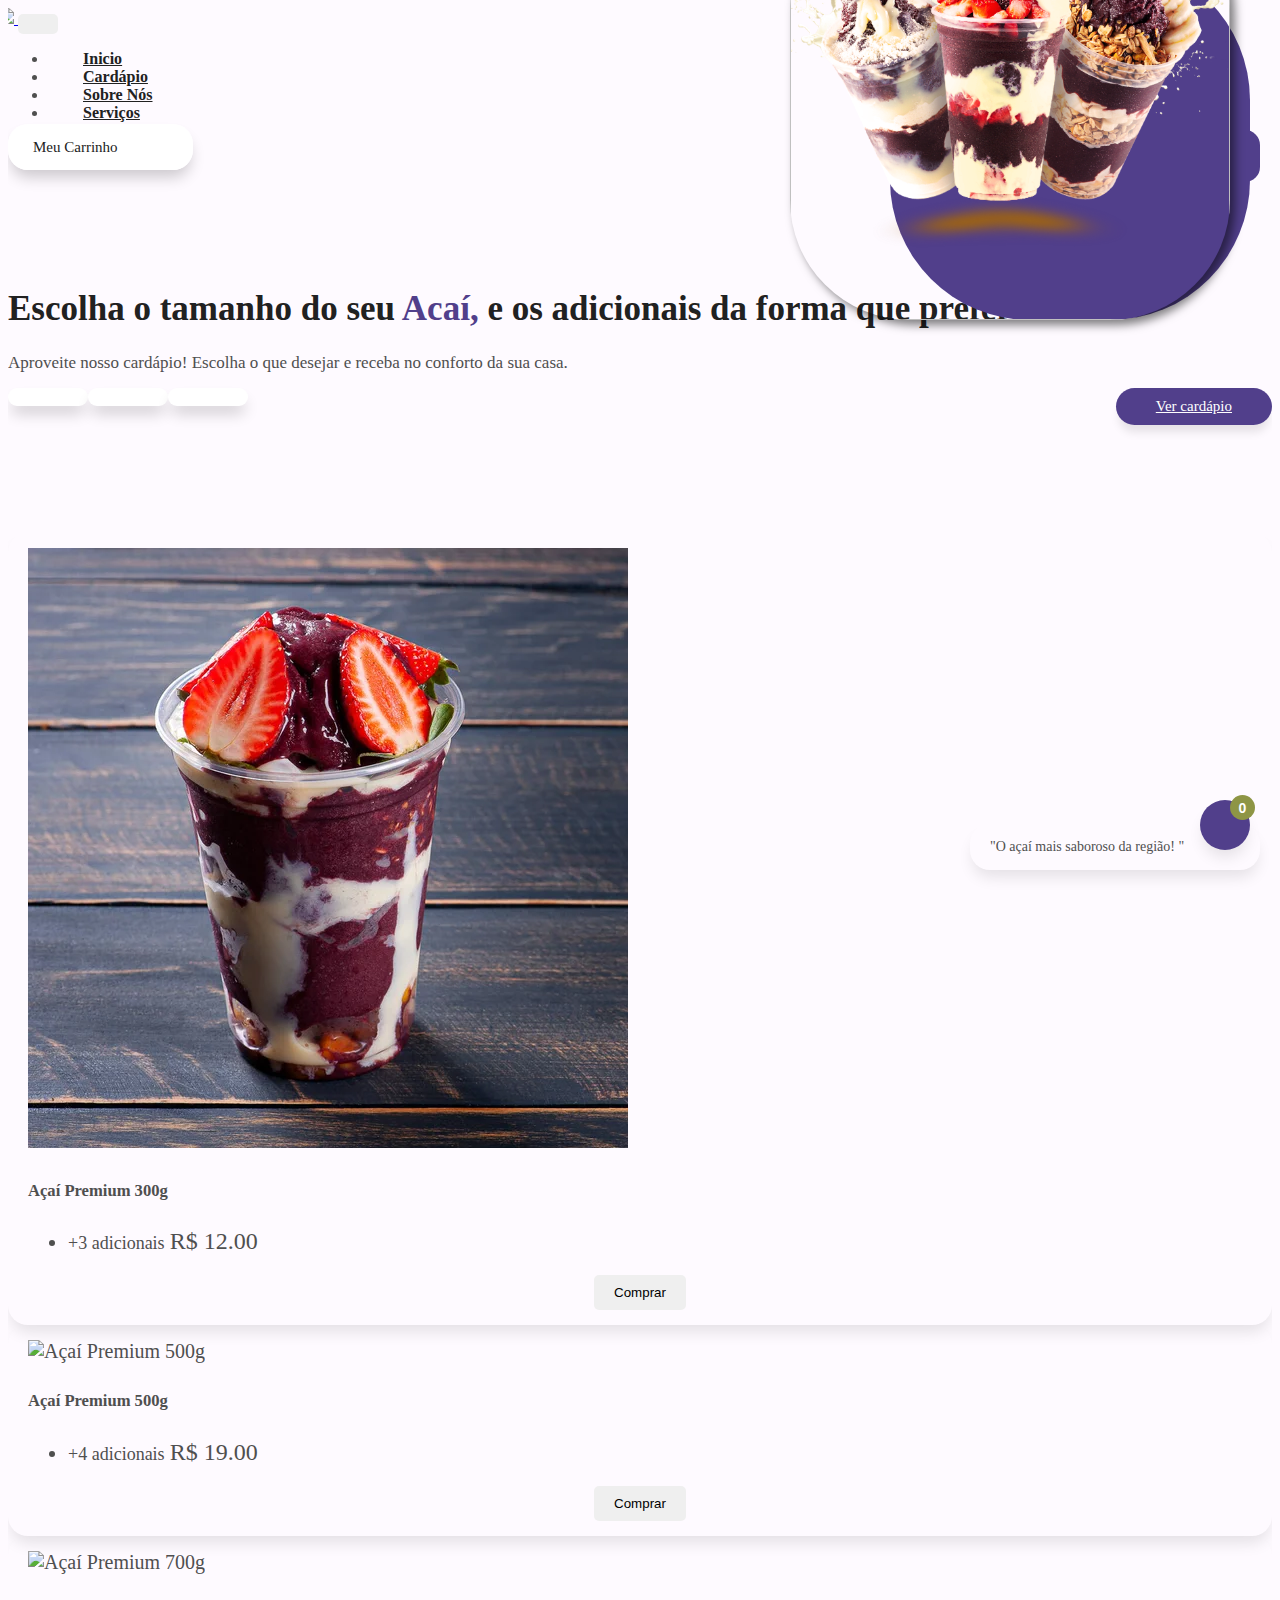
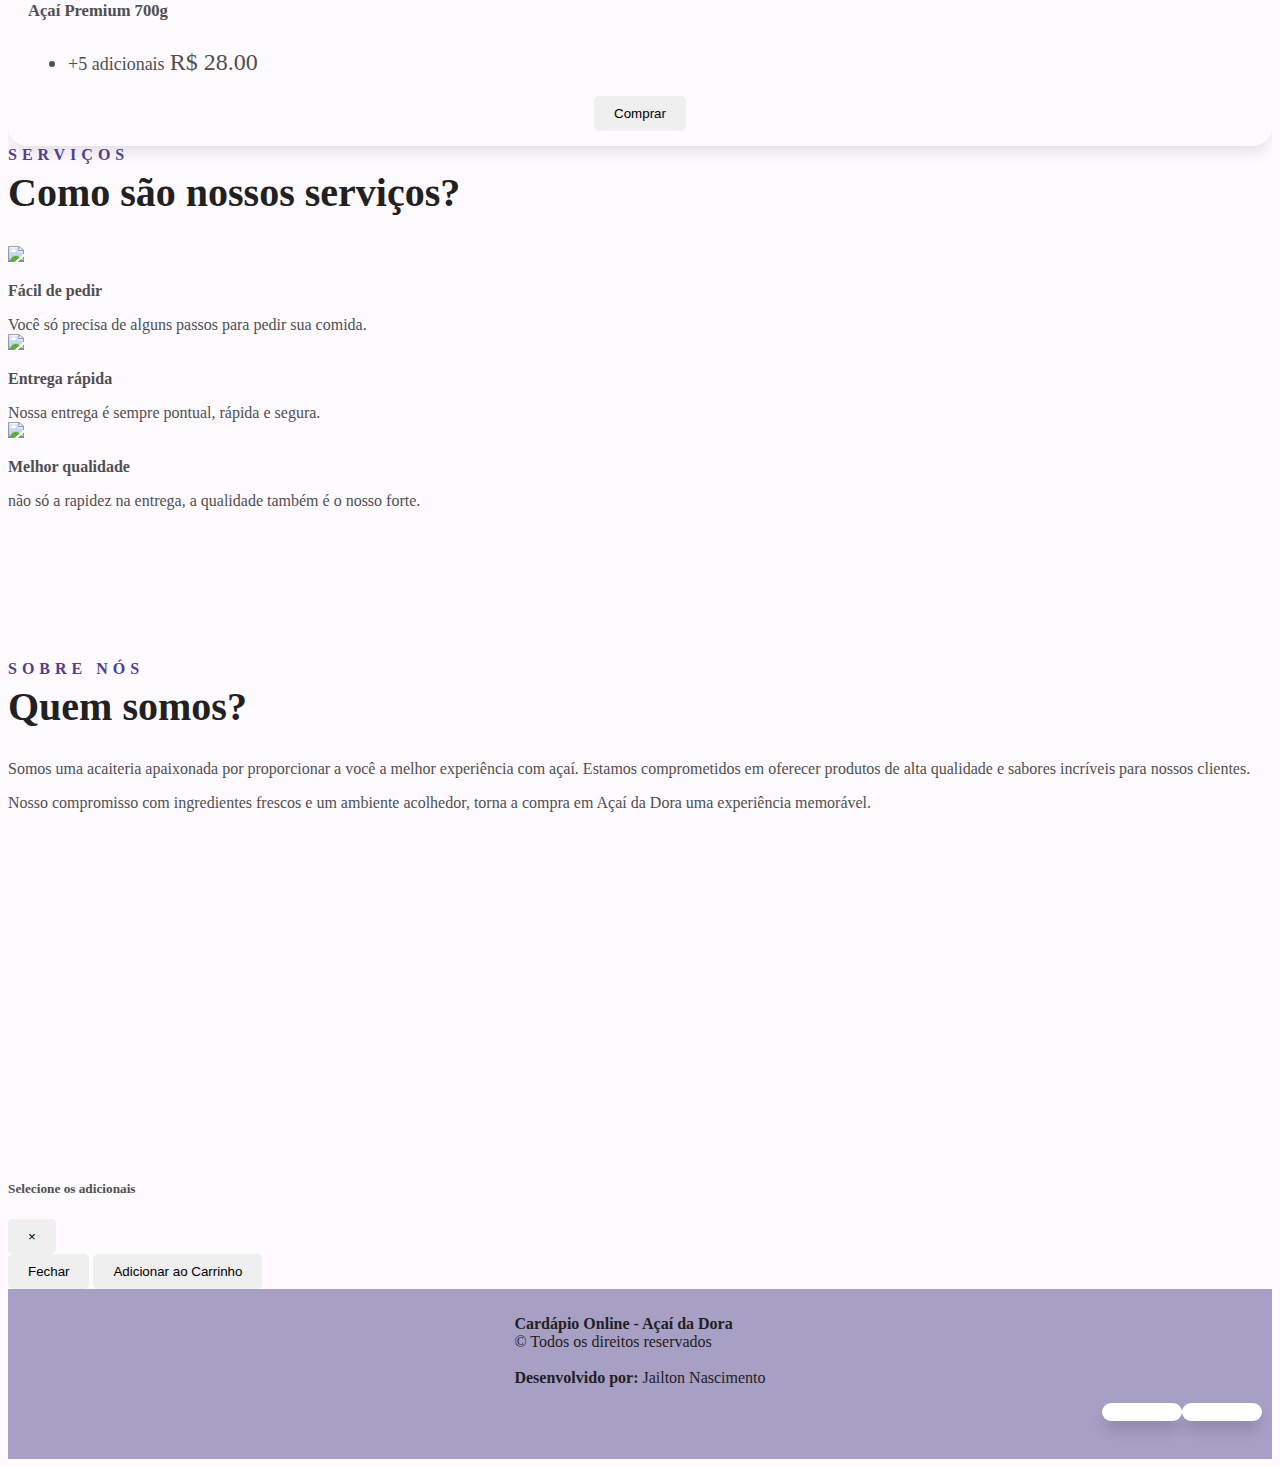
==== index.html @ 0f62d952 "Update index.html" ====
<!DOCTYPE html>
<html lang="en">
  <head>
    <meta charset="UTF-8" />
    <meta http-equiv="X-UA-Compatible" content="IE=edge" />
    <meta name="viewport" content="width=device-width, initial-scale=1.0, maximum-scale=1.0, user-scalable=no">

    <title>Acaí da Dora</title>
    <!-- Favicon -->
    <link rel="shortcut icon" href="./img/acaidadora.png" type="image/x-icon" />

    <!-- Ícone para adicionar à tela inicial no iPhone -->
    <link rel="apple-touch-icon" href="./img/acaidadora.png">

    <!-- Ícone para adicionar à tela inicial no Android -->
    <link rel="icon" type="image/png" href="./img/acaidadora.png">
	  
    <meta property="og:description" content="Faça o seu pedido agora com a Dora">

    <link rel="stylesheet" href="./css/bootstrap.min.css" />
    <link rel="stylesheet" href="./css/fontawesome.css" />
    <link rel="stylesheet" href="./css/animate.css" />
    <link rel="stylesheet" href="./css/main.css" />
    <link rel="stylesheet" href="./css/responsivo.css" />

	<!-- Adicione esta linha antes do fechamento da tag </head> -->
	<script async src="https://cdn.splitbee.io/sb.js"></script>


</head>
<body>


  <!--
	<div class="iphone-popup">
    <div class="flex">
        <img class="icon" src="./img/logo.png">
        <div class="text">
            <span>Adicione este app à sua lista de aplicativos: Clique em <img height="20" src="[data-uri]">  e depois em <b>Adicionar à Tela de Início</b></span>
        </div>
    </div>
    <div class="flex options">
        <button class="accept" onclick="okEntendi()">
            <span>OK, ENTENDI</span>
        </button>
        <button class="decline">
            <span>TALVEZ MAIS TARDE</span>
        </button>
    </div>
</div>
	-->
   
  <!-- Navbar -->
  <!-- <nav class="navbar navbar-expand-lg navbar-light bg-light">
    <a class="navbar-brand" href="#">Restaurante <span id="carrinhoCount" class="badge badge-pill badge-primary">0</span></a>
    <button class="navbar-toggler" type="button" data-toggle="collapse" data-target="#navbarNav" aria-controls="navbarNav" aria-expanded="false" aria-label="Toggle navigation">
      <span class="navbar-toggler-icon"></span>
    </button>
    <div class="collapse navbar-collapse" id="navbarNav">
      <ul class="navbar-nav">
        <li class="nav-item active">
          <a class="nav-link" href="#inicio">Início</a>
        </li>
        <li class="nav-item">
          <a class="nav-link" href="#sobre">Sobre</a>
        </li>
        <li class="nav-item">
          <a class="nav-link" href="#cardapio">Cardápio</a>
        </li>
      </ul>
    </div>
  </nav> -->

  <!-- Conteúdo -->
  <div class="container mt-5">
    
    <section class="header">
        <div class="container">
            <nav class="navbar navbar-expand-lg pl-0 pr-0 col-one">
                <a class="navbar-brand wow zoomIn" href="#">
                    <img src="./img/logo.png" width="150" class="img-logo" href="#banner" />
                </a>
                <button class="navbar-toggler" type="button" data-toggle="collapse" data-target="#navbarNavDropdown">
                    <span class="navbar-toggler-icon">
                        <i class="fas fa-bars"></i>
                    </span>
                </button>

                <div class="collapse navbar-collapse" id="navbarNavDropdown">
                    <ul class="navbar-nav ml-auto mr-auto wow zoomIn">
                        
                        <li class="nav-item"><a href="#banner" class="nav-link"><b>Inicio</b></a></li>
                        <li class="nav-item"><a href="#cardapio" class="nav-link"><b>Cardápio</b></a></li>
                        <li class="nav-item"><a href="#sobre" class="nav-link"><b>Sobre Nós</b></a></li>
                        <li class="nav-item"><a href="#servicos" class="nav-link"><b>Serviços</b></a></li>

                    </ul>
                    <a class="btn btn-white btn-icon wow zoomIn" data-toggle="modal" data-target="#myModal">
                      Meu Carrinho <span class="icon">
                          <span id="carrinhoCount" class="container-total-carrinho badge-total-carrinho hidden">0</span>
                          <i class="fa fa-shopping-bag"></i>
                      </span>
                  </a>
                  
                </div>
            </nav>
        </div>
    </section>
    

    <section class="banner">
      <div class="container">
          <div class="row">
              <div class="col-lg-6 col-md-6 col-sm-12 col-one">
                  <div class="d-flex text-banner">
                      <h1 class="wow fadeInLeft">
                          <b>Escolha o tamanho do seu <b class="color-primary">Acaí,</b> e os adicionais da forma que preferir.</b>
                      </h1>
                      <p class="wow fadeInLeft delay-02s">
                          Aproveite nosso cardápio! Escolha o que desejar e receba no conforto da sua casa.
                      </p>
                      <div class="wow fadeIn delay-05s">
                          <a class="btn btn-sm btn-white btn-social mt-4 mr-3"
                              href="https://www.instagram.com/" target="_blank">
                              <i class="fab fa-instagram social-icon"
                                  data-tooltip="Veja nosso instagram "></i>
                          </a>
                          <a class="btn btn-sm btn-white btn-social mt-4 mr-3"
                              href="https://maps.app.goo.gl/F4Qnpvu3nBxbSsas7?g_st=ic"
                              target="_blank">
                              <i class="fas fab fa-map-marked-alt social-icon" data-tooltip="Onde Estamos "></i>
                          </a>
                          <a class="btn btn-sm btn-white btn-social mt-4 botao-whatsapp" target="_blank">
                              <i class="fab fa-whatsapp social-icon"
                                  data-tooltip="Chame no Whatsapp para um pedido em específico.."></i>
                          </a>

                          <a class="btn btn-purple mt-4 mr-3" href="#cardapio">
                              Ver cardápio
                          </a>

                      </div>
                  </div>

              </div>
              <div class="col-6 no-mobile">
                  <div class="card-banner wow fadeIn delay-02s"></div>
                  <div class="d-flex img-banner wow fadeIn delay-03s">
                      <img src="./img/acaicopos.webp" alt="">
                  </div>

                  <div class="card card-case">
                      "O açaí mais saboroso da região! "
                  </div>
              </div>

          </div>

      </div>

  </section>

    <section id="cardapio">
      <div class="row" id="menuItems">
        <!-- Os produtos serão inseridos aqui -->
      </div>
    </section>

    <section class="servicos" id="servicos">

      <div class="background-servicos"></div>

      <div class="container">
          <div class="row">

              <div class="col-12 col-one text-center mb-5 wow fadeIn">
                  <span class="hint-title"><strong>Serviços</strong></span>
                  <h1 class="title">
                      <strong>Como são nossos serviços?</strong>
                  </h1>
              </div>

              <div class="col-12 col-lg-4 col-md-4 col-sm-12 col-one mb-5 wow fadeInUp">
                  <div class="card-icon text-center">
                      <img src="./img/icone-pedido.svg" width="200">
                  </div>
                  <div class="card-text text-center mt-3">
                      <p><strong>Fácil de pedir</strong></p>
                      <span>
                          Você só precisa de alguns passos para pedir sua comida.
                      </span>
                  </div>
              </div>

              <div class="col-12 col-lg-4 col-md-4 col-sm-12 col-one mb-5 wow fadeInUp">
                  <div class="card-icon text-center">
                      <img src="./img/icone-delivery.svg" width="200">
                  </div>
                  <div class="card-text text-center mt-3">
                      <p><strong>Entrega rápida</strong></p>
                      <span>
                          Nossa entrega é sempre pontual, rápida e segura.
                      </span>
                  </div>
              </div>

              <div class="col-12 col-lg-4 col-md-4 col-sm-12 col-one mb-5 wow fadeInUp">
                  <div class="card-icon text-center">
                      <img src="./img/icone-qualidade.svg" width="200">
                  </div>
                  <div class="card-text text-center mt-3">
                      <p><strong>Melhor qualidade</strong></p>
                      <span>
                          não só a rapidez na entrega, a qualidade também é o nosso forte.
                      </span>
                  </div>
              </div>

          </div>
      </div>
  </section>


    <section class="sobre col-one wow fadeInUp delay-05s" id="sobre">
      <div class="container">
          <div class="row">
              <div class="col-5 no-mobile text-center">
                  <div class="card-sobre"></div>
                  <div class="d-flex img-banner">
                      <img class="img-sobre" src="./img/acai-sobre.webp" alt="">
                  </div>
              </div>

              <div class="col-12 col-lg-7">


                  <div class="text-center">
                      <span class="hint-title"><b>Sobre Nós</b></span>
                      <h1 class="title">
                          <b>Quem somos?</b>
                      </h1>
                  </div>
                  <div class="mb-5">
                      <p class="paragrafo-sobre">Somos uma acaiteria apaixonada por proporcionar a você a melhor
                          experiência com açaí. Estamos comprometidos em oferecer produtos de alta
                          qualidade e sabores incríveis para nossos clientes.</p>

                      <p class="paragrafo-sobre">Nosso compromisso com ingredientes frescos e um ambiente acolhedor,
                          torna a compra em Açaí da Dora uma experiência memorável.</p>

                  </div>
              </div>
          </div>
      </div>
  </section>
  
  </div>

  <!-- Botão do Carrinho -->
  <button type="button" class="botao-carrinho animated bounceIn" data-toggle="modal" data-target="#myModal">
    <i class="fa fa-shopping-bag"></i><span id="carrinhoCountBtn" class="badge-total-carrinho">0</span>
  </button>

  <!-- Botão do Carrinho -->
<!-- <a class="botao-carrinho animated bounceIn" onclick="abrirModalCarrinho(); atualizarContagemCarrinho();">
  <div id="carrinhoCount" class="badge-total-carrinho">0</div>
  <i class="fa fa-shopping-bag"></i>
</a>  -->






 <!-- Modal do Carrinho -->
<div class="modal fade right" id="myModal" tabindex="-1" role="dialog" aria-labelledby="exampleModalLabel" aria-hidden="true">
  <div class="modal-dialog modal-half-height modal-dialog-slideout" role="document">
    <div class="modal-content">
      <div class="modal-header">
        <h5 class="modal-title" id="exampleModalLabel">Carrinho de Compras</h5>
        <button type="button" class="close" data-dismiss="modal" aria-label="Close">
          <span aria-hidden="true">&times;</span>
        </button>
      </div>
      <div class="modal-body" id="carrinhoModal">
        <!-- Itens do carrinho serão inseridos aqui -->
      </div>
      <div class="modal-footer">
        <div id="totalPedido" class="mr-auto"></div> <!-- Mostra o total do pedido -->
        <button type="button" class="btn btn-secondary" data-dismiss="modal">Fechar</button>
        <button type="button" class="btn btn-primary" onclick="finalizarPedido()">Finalizar Pedido</button>
      </div>
    </div>
  </div>
</div>





  <!-- Modal dos Adicionais -->
<div class="modal fade" id="adicionaisModal" tabindex="-1" role="dialog" aria-labelledby="exampleModalLabel" aria-hidden="true">
  <div class="modal-dialog" role="document">
    <div class="modal-content">
      <div class="modal-header">
        <h5 class="modal-title" id="exampleModalLabel">Selecione os adicionais</h5>
        <button type="button" class="close" data-dismiss="modal" aria-label="Close">
          <span aria-hidden="true">&times;</span>
        </button>
      </div>
      <div class="modal-body" id="adicionaisModalBody">
        <!-- Adicionais serão inseridos aqui -->
      </div>
      <div class="modal-footer">
        <button type="button" class="btn btn-secondary" data-dismiss="modal">Fechar</button>
        <button type="button" class="btn btn-primary" onclick="adicionarComAdicionais()">Adicionar ao Carrinho</button>
      </div>
    </div>
  </div>
</div>

  <footer>
    <div class="container">
        <div class="row">
            <div class="col-12 col-lg-3 col-md-3 col-sm-12 container-logo-footer wow zoomIn">
                <img class="logo-footer" src="./img/logo.png" alt="">
            </div>

        

            <div class="col-12 col-lg-6 col-md-3 col-sm-12 container-texto-footer">
                <p class="mb-0">
                    <b>Cardápio Online - Açaí da Dora</b> <br> &copy; Todos os direitos reservados <br><br>
                    <b>Desenvolvido por:</b> Jailton Nascimento
                </p>
            </div>

            <div class="col-12 col-lg-3 col-md-3 col-sm-12 container-redes-footer wow zoomIn">
                <a class="btn btn-sm btn-white btn-social mr-3" href="https://www.instagram.com/"
                    target="_blank">
                    <i class="fab fa-instagram social-icon" data-tooltip="Veja nosso instagram"></i>
                </a>
                <!-- <a class="btn btn-sm btn-white btn-social mr-3"
                    href="https://www.google.com/maps/place/A%C3%A7a%C3%AD+D+Campos/@-19.8086065,-44.0033492,17z/data=!3m1!4b1!4m6!3m5!1s0xa68f72ac4f4109:0xe58e86716faa49e2!8m2!3d-19.8086116!4d-44.0007743!16s%2Fg%2F11t2fh7nst?entry=ttu"
                    target="_blank">
                    <i class="fas fab fa-map-marked-alt social-icon" data-tooltip="Onde Estamos "></i>
                </a> -->
                <a class="btn btn-sm btn-white btn-social botao-whatsapp" href="#" target="_blank">
                    <i class="fab fa-whatsapp social-icon"
                        data-tooltip="Chame no Whatsapp para um pedido em específico.."></i>
                </a>
            </div>
        </div>
    </div>
</footer>

  <script src="https://code.jquery.com/jquery-3.5.1.slim.min.js"></script>
  <script src="https://cdn.jsdelivr.net/npm/@popperjs/core@2.5.4/dist/umd/popper.min.js"></script>
  <script src="https://stackpath.bootstrapcdn.com/bootstrap/4.5.2/js/bootstrap.min.js"></script>

  <script>
    // Adicionais
var adicionais = [
    'Granola',
    //'Morango',
    'Kiwi',
    //'Banana',
    'Ameixa',
    'Cereja',
    'Castanha',
    'Tubetes',
    'Cobertura De Morango',
    'Gotinhas Chocolate',
    'M&M',
    'Leite Em Pó',
    'Ovomaltine Em Pó',
    'Leite Condensado',
    'Creme De Ninho',
    'Creme De Cupuaçu',	
    'Farinha Láctea',
    'Jujuba'
];


   // Produtos
   var produtos = [
      {
        nome: 'Açaí Premium 300g',
        imagem: './img/cardapio/acai/acai300g.jpg',
		    permite: 3,
        tamanhos: [
          { nome: '+3 adicionais', preco: 12.00 }
        ],
        adicionais: adicionais
      },
      {
        nome: 'Açaí Premium 500g',
        imagem: './img/cardapio/acai/acai500g.jpg',
		permite: 4,
        tamanhos: [
          { nome: '+4 adicionais', preco: 19.00 }
        ],
        adicionais: adicionais
      },
      {
        nome: 'Açaí Premium 700g',
        imagem: './img/cardapio/acai/acai700g.jpg',
		permite: 5,
        tamanhos: [
          { nome: '+5 adicionais', preco: 28.00 }
        ],
        adicionais: adicionais
      }
    ];

    var carrinho = [];

   // Função para exibir os produtos
function exibirProdutos() {
  var menuItems = document.getElementById('menuItems');
  produtos.forEach(function(produto) {
    var card = document.createElement('div');
    card.classList.add('col-md-4', 'mb-4'); // Adiciona a classe 'mb-4' para adicionar margem na parte inferior de cada card
    card.innerHTML = `
      <div class="card h-100"> <!-- Adiciona a classe 'h-100' para garantir que cada card tenha altura total -->
        <img src="${produto.imagem}" class="card-img-top" alt="${produto.nome}">
        <div class="card-body d-flex flex-column justify-content-between"> <!-- Adiciona as classes para flexbox -->
          <h5 class="d-block text-center">${produto.nome}</h5>
          <ul class="list-group list-group-flush">
            ${produto.tamanhos.map(function(tamanho) {
              return `
                <li class="list-group-item">
                  <span class="d-block text-center font-weight-bold" style="font-size: 18px;">${tamanho.nome}</span>
                  <span class="d-block text-center" style="font-size: 24px;">R$ ${tamanho.preco.toFixed(2)}</span>
                </li>
              `;
            }).join('')}
          </ul>
          <center><button class="btn btn-primary mt-3 align-self-start" onclick="abrirModalAdicionais('${produto.nome}', '${produto.tamanhos[0].nome}')">Comprar</button></center> <!-- Adiciona a classe 'align-self-start' para alinhar o botão no início do card -->
        </div>
      </div>
    `;
    menuItems.appendChild(card);
  });
}


    // Função para abrir a modal de seleção de adicionais
    function abrirModalAdicionais(nomeProduto, tamanho) {
      
      var produto = produtos.find(function(item) {
        return item.nome === nomeProduto;
      });

      var adicionaisModalBody = document.getElementById('adicionaisModalBody');
      adicionaisModalBody.innerHTML = '';

      produto.adicionais.forEach(function(adicional) {
        adicionaisModalBody.innerHTML += `
          <div class="form-check">
            <input class="form-check-input" type="checkbox" value="${adicional}" id="${adicional}">
            <label class="form-check-label" for="${adicional}">
              ${adicional}
            </label>
          </div>
        `;
      });

      $('#adicionaisModal').modal('show');
    }

    // Função para adicionar ao carrinho com os adicionais selecionados
    function adicionarComAdicionais() {
      var nomeProduto = $('#adicionaisModal').data('produto');
      var tamanho = $('#adicionaisModal').data('tamanho');
      var caminhoDaImagem = $('#adicionaisModal').data('imagem');
      var produto = produtos.find(function(item) {
        return item.nome === nomeProduto;
      });

      var adicionaisSelecionados = [];
      $('input[type="checkbox"]:checked').each(function() {
        adicionaisSelecionados.push($(this).val());
      });

      carrinho.push({
      nome: nomeProduto,
      tamanho: tamanho,
      preco: getPreco(nomeProduto, tamanho),
      imagem: caminhoDaImagem,
      adicionais: adicionaisSelecionados
    });


      atualizarCarrinhoModal();
      atualizarContagemCarrinho();
      $('#adicionaisModal').modal('hide');
    }

// Função para remover um item do carrinho
function removerItemCarrinho(index) {
  carrinho.splice(index, 1); // Remove o item do carrinho pelo índice
  atualizarCarrinhoModal(); // Atualiza a modal do carrinho após a remoção
  atualizarContagemCarrinho(); // Atualiza a contagem do carrinho
}

// Função para atualizar a modal do carrinho
function atualizarCarrinhoModal() {
    var carrinhoModal = document.getElementById('carrinhoModal');
    carrinhoModal.innerHTML = '';
  
    var totalPedido = 0; // Variável para calcular o total do pedido

    // Adicionando campos de informações do cliente na modal
    var clienteInfoHTML = `
        <div class="card mb-3">
            <div class="card-body">
                <h5 class="card-title">Informações do Cliente</h5>
                <div class="form-group">
                    <label for="nomeClienteModal">Nome:</label>
                    <input type="text" class="form-control" id="nomeClienteModal" placeholder="Digite seu nome">
                </div>
                <div class="form-group">
                    <label for="enderecoClienteModal">Endereço:</label>
                    <input type="text" class="form-control" id="enderecoClienteModal" placeholder="Digite seu endereço">
                </div>
                <div class="form-group">
                    <label for="formaPagamentoModal">Forma de Pagamento:</label>
                    <select class="form-control" id="formaPagamentoModal">
                        <option value="Dinheiro">Dinheiro</option>
                        <option value="PIX">PIX</option>
                    </select>
                </div>
            </div>
        </div>
    `;
    carrinhoModal.innerHTML += clienteInfoHTML;

    // Adicionando os itens do carrinho na modal
    carrinho.forEach(function(produto, index) {
        totalPedido += produto.preco; // Adiciona o preço do item ao total do pedido

        var adicionaisHTML = '';
        if (produto.adicionais.length > 0) {
            adicionaisHTML = '<p>Adicionais: ' + produto.adicionais.join(', ') + '</p>';
        } else {
            adicionaisHTML = '<p>Sem adicionais</p>';
        }

        var itemHTML = `
            <div class="card mb-3">
                <div class="row no-gutters">
                    <div class="col-md-8">
                        <div class="card-body">
                            <h5 class="card-title">${produto.nome}</h5>
                            ${adicionaisHTML}
                            <p class="card-text">Preço: R$ ${produto.preco.toFixed(2)}</p>
                            <button type="button" class="btn btn-danger" onclick="removerItemCarrinho(${index})">Remover</button>
                        </div>
                    </div>
                </div>
            </div>
        `;
        carrinhoModal.innerHTML += itemHTML;
    });

    // Exibe o total do pedido na modal
    var totalPedidoElement = document.getElementById('totalPedido');
    totalPedidoElement.textContent = `Total: R$ ${totalPedido.toFixed(2)}`;
}





    // Função para atualizar a contagem do carrinho
    function atualizarContagemCarrinho() {
      var count = carrinho.length;
      document.getElementById('carrinhoCount').textContent = count;
      document.getElementById('carrinhoCountBtn').textContent = count;
    }

    // Função para finalizar o pedido
    function checkout() {
      // Aqui você pode adicionar a lógica para finalizar o pedido, por exemplo, enviar os detalhes do pedido para um servidor ou serviço de pagamento
      console.log(carrinho);
      // Limpar o carrinho após o checkout
      carrinho = [];
      atualizarCarrinhoModal();
      atualizarContagemCarrinho();
      // Você pode redirecionar o usuário para uma página de confirmação de pedido ou agradecimento
      // window.location.href = "pagina-de-confirmacao.html";
    }

    // Função para obter o preço do produto e tamanho selecionados
    function getPreco(nomeProduto, tamanho) {
      var produto = produtos.find(function(item) {
        return item.nome === nomeProduto;
      });
      var tamanhoSelecionado = produto.tamanhos.find(function(item) {
        return item.nome === tamanho;
      });
      return tamanhoSelecionado.preco;
    }

    // Chamada para exibir os produtos ao carregar a página
    exibirProdutos();

    // Variáveis globais
  var produtoSelecionado;
  var tamanhoSelecionado;

  // Função para abrir a modal de seleção de adicionais
function abrirModalAdicionais(nomeProduto, tamanho) {
    produtoSelecionado = nomeProduto;
    tamanhoSelecionado = tamanho;

    var produto = produtos.find(function(item) {
        return item.nome === nomeProduto;
    });

    var adicionaisModalBody = document.getElementById('adicionaisModalBody');
    adicionaisModalBody.innerHTML = '';

    produto.adicionais.forEach(function(adicional) {
        adicionaisModalBody.innerHTML += `
            <div class="form-check">
                <input class="form-check-input" type="checkbox" value="${adicional}" id="${adicional}">
                <label class="form-check-label" for="${adicional}">
                    ${adicional}
                </label>
            </div>
        `;
    });

    // Exibe a mensagem de quantidade permitida
    adicionaisModalBody.innerHTML += `<p>Você pode selecionar até ${produto.permite} adicionais.</p>`;

    $('#adicionaisModal').modal('show');
}

// Função para adicionar ao carrinho com os adicionais selecionados
function adicionarComAdicionais() {
    var adicionaisSelecionados = [];
    $('input[type="checkbox"]:checked').each(function() {
        adicionaisSelecionados.push($(this).val());
    });

    var produto = produtos.find(function(item) {
        return item.nome === produtoSelecionado;
    });

    // Verifica se a quantidade de adicionais selecionados está dentro do limite
    if (adicionaisSelecionados.length > produto.permite) {
        alert(`Você só pode selecionar até ${produto.permite} adicionais.`);
        return;
    }

    carrinho.push({
        nome: produtoSelecionado,
        tamanho: tamanhoSelecionado,
        preco: getPreco(produtoSelecionado, tamanhoSelecionado),
        adicionais: adicionaisSelecionados
    });

    atualizarCarrinhoModal();
    atualizarContagemCarrinho();
    $('#adicionaisModal').modal('hide');
}

// Função para abrir a modal do carrinho e atualizar a contagem do carrinho
function abrirModalCarrinho() {
    $('#myModal').modal('show');
    atualizarContagemCarrinho();
}

var contato = '558597030075'; // Número de telefone

function finalizarPedido() {
    var nomeCliente = document.getElementById('nomeClienteModal').value;
    var enderecoCliente = document.getElementById('enderecoClienteModal').value;
    var formaPagamento = document.getElementById('formaPagamentoModal').value;
    
    var mensagem = 'Nome: ' + nomeCliente + '\n';
    mensagem += 'Endereço: ' + enderecoCliente + '\n';
    mensagem += 'Pagamento: ' + formaPagamento + '\n\n';
    mensagem += '🔔 Novo Pedido 🔔\n\n';

    carrinho.forEach(function(item, index) {
        mensagem += 'Produto: ' + item.nome + '\n';
        mensagem += '- ' + (item.adicionais.length > 0 ? item.adicionais.join('\n- ') : 'Sem adicionais') + '\n';
        mensagem += '_Valor: R$ ' + item.preco.toFixed(2) + '_\n\n';
    });

    mensagem += 'Total do Pedido: R$ ' + calcularTotal() + '\n';

    // URL do WhatsApp com a mensagem e o número de telefone
    var urlWhatsApp = 'https://api.whatsapp.com/send?phone=' + encodeURIComponent(contato) + '&text=' + encodeURIComponent(mensagem);
    // Abrir a página do WhatsApp
    window.open(urlWhatsApp, '_blank');
}


function calcularTotal() {
    var total = 0;
    carrinho.forEach(function(item) {
        total += item.preco;
    });
    return total.toFixed(2); // Arredonda o total para duas casas decimais
}


function okEntendi() {
    // Aqui você pode adicionar o redirecionamento para a tela inicial do celular
    alert('OK, Entendi. Redirecionar para a tela inicial do celular...');
    // Exemplo de redirecionamento para a tela inicial do celular:
    // window.location.href = '/';
}
  </script>

  <!-- Scripts do Bootstrap e do jQuery -->
<script src="./js/jquery-3.6.0.min.js"></script>
<script src="./js/bootstrap.bundle.min.js"></script>

</body>
</html>
---- css/main.css ----
@font-face {
    font-family: 'PoppinsMedium';
    src: url(../fonts/Poppins-Medium.otf);
}

@font-face {
    font-family: 'PoppinsRegular';
    src: url(../fonts/Poppins-Regular.otf);
}

:root {
    --color-background: #fefaff;
    --color-black:#212121;
    --color-black-heavy:#000000;
    --color-text: #4f4f4f;
    --color-text-out: #90908e;
    --color-primary: #513F8B;
    --color-primary-light:#a89fc5;
    --color-secondary: #8E9545;
    --color-white: #ffffff;
    --color-red: #e74e3c;
    --color-green:#2ecc71;
    --color-separate:#cccccc;
}

html, body {
    font-family: 'PoppinsRegular', 'Rubik', 'sans-serif';
    background-color: var(--color-background);
    color: var(--color-text);
    overflow-x: hidden;
}

b {
    font-family: 'PoppinsMedium', 'Rubik', 'sans-serif';
}

.color-primary {
    color:var(--color-primary)
}

a.navbar-brand {
    margin-left: -10px;
}

.nav-link {
    color: var(--color-black)!important;;
    padding-left: 35px!important;
    padding-right: 35px!important;
}

.btn-white {
    background-color: var(--color-white);
    color: var(--color-black);
    border-radius: 20px;
    padding: 15px 25px;
    font-size: 15px;
    box-shadow: 0px 10px 15px -3px rgba(0,0,0,0.2);
}

.btn-icon {
    padding-right: 75px;

}

.btn-icon .icon {
    display: inline-block;
    color: var(--color-white);
    background-color: var(--color-primary);
    width: 47px;
    height:45px;
    position:absolute;
    right: 10px;
    margin-top:-8px;
    border-radius: 15px;
    text-align: center;
    padding-top: 7px;
}

.banner{
    padding-top: 110px;
    padding-bottom: 100px;   
}

.text-banner {
    flex-direction: column;
    justify-content: center;
    margin-bottom: 60px;
}

.text-banner h1 {
    color:var(--color-black);
    font-size: 35px;

}

.text-banner p {
    margin-top: 15px;
    margin-bottom: 15px;
    font-size: 17px;
}

.btn-purple {
    background-color: var(--color-primary);
    color: var(--color-white)!important;
    border-radius: 20px;
    padding: 10px 40px;
    font-size: 15px;
    box-shadow: 0px 10px 10px -3px rgba(0,0,0,0.1);
    float: right;
}

/*.btn-icon-left{
    padding-left: 70px;
}*/

/*.btn-icon-left span.icon-left {
    display: inline-block;
    color: var(--color-white);
    background-color: var(--color-primary);
    width: 45px;
    height: 45px;
    position: absolute;
    margin-left: -60px;
    margin-top:-8px;
    border-radius: 15px;
    text-align: center;
    padding-top: 6px;
}*/

.btn-sm{
    padding: 9px 15px!important;
    border-radius: 15px!important;
    font-size: 18px!important;
    color:var(--color-primary)!important;
}

.btn-sm-2{
    padding: 9px 15px!important;
    border-radius: 15px!important;
    font-size: 18px!important;
    color:var(--color-black)!important;
}


.active {
    background-color: var(--color-primary)!important;
    color:var(--color-white)!important;
}

.hidden {
    display: none!important;
}

.btn-social{
    width: 50px;
    float:left;
}

.social-icon::after{
    content: attr(data-tooltip);
    background-color: var(--color-primary);
    color: #fff;
    padding: 4px 5px;
    border-radius: 5px;
    position: absolute;
    top: 56%;
    left: 10%;
    transform: translateX(-10%);
    white-space: nowrap;
    opacity: 0;
    visibility: hidden;
    transition: opacity 0.2s;
    font-family: 'PoppinsRegular';
    font-size: 15px;
}

.social-icon:hover::after{
    opacity: 1;
    visibility: visible;
    
}

.card-banner {
    height: 360px;
    width: 360px;
    border-radius: 140px;
    background-color: #513F8B;
    position:absolute;
    right:30px;
    top:-40px;
}

.img-banner img{
    position: absolute;
    width: 440px;
    top:-110px;
    right:50px;
}

.card{
    border-radius: 20px;
    padding: 15px 20px;
    font-size: 20px;
    box-shadow: 0px 10px 15px -3px rgba(0,0,0,0.1)!important;
    border: none!important;
}

.card-case{
    width: 250px;
    font-size: 14px;
    position: absolute;
    right: 20px;
    bottom: 30px;
}

.hint-title {
    color:#513F8B;
    font-size: 16px;
    text-transform: uppercase;
    letter-spacing: 5px;
}

.title {
    color: var(--color-black);
    font-size:40px;
    margin-top: 5px;
    margin-bottom: 30px;
}

.icon-creme{
    background-image: url(../img/icon-creme.png);
    background-size: cover;
    background-position: center 1px;
    background-repeat: no-repeat;
    width: 30px;
    height: 30px;
    left:0;
    display: inline-block;
    
}

.active .icon-creme {
    background-image: url(../img/icon-creme-active.png);
}

.icon-vitamina{
    background-image: url(../img/icon-⁫vitamina.png);
    background-size: cover;
    background-position: center;
    background-repeat: no-repeat;
    width: 20px;
    height: 30px;
    left:0;
    display: inline-block;

}

.active .icon-vitamina {
    background-image: url(../img/icon-⁫vitamina-active.png);
}

.icon-adicionais{
    background-image: url(../img/icon-⁫adicionais.png);
    background-size: cover;
    background-position: center;
    background-repeat: no-repeat;
    width: 20px;
    height: 30px;
    left:0;
    display: inline-block;

}

.active .icon-adicionais {
    background-image: url(../img/icon-⁫adicionais-active.png);
}


.icon-milkshake{
    background-image: url(../img/icon-⁫milkshake.png);
    background-size: cover;
    background-position: center 1px;
    background-repeat: no-repeat;
    width: 30px;
    height: 30px;
    left:0;
    display: inline-block;

}

.active .icon-milkshake {
    background-image: url(../img/icon-⁫milkshake-active.png);
}

.cardapio {

    padding-bottom: 150px;
}

.container-menu {
    margin-bottom: 40px;;
}

.card-item {
    height: 360px;
}

.card-item .img-produto img {
    width: 100%;
    border-radius: 11px;
}

.card-item .title-produto {
    color: var(--color-black);
    text-overflow: ellipsis;
    white-space: nowrap;
    overflow: hidden;
    height: 40px;
    margin-bottom: 0px;
    font-size: 16px;
}

.card-item .price-produto{
    color: var(--color-primary);
    font-size: 20px;
}

.card-item .add-carrinho {
    display: none;
    text-align: center;
    height: 30px;
    justify-content: center;
    align-items: center;
}

.btn-menos {
    background-color: var(--color-secondary);
    color: var(--color-white);
    padding: 5px 7px;
    border: 2px solid var(--color-white);
    border-top-left-radius: 10px;
    border-bottom-left-radius: 10px;
    font-size: 14px;
    cursor: pointer;
}

.btn-mais{
    background-color: var(--color-secondary);
    color: var(--color-white);
    padding: 5px 7px;
    border: 2px solid var(--color-white);
    border-top-right-radius: 10px;
    border-bottom-right-radius: 10px;
    font-size: 14px;
    cursor: pointer;
}

.add-numero-itens {
    background-color: var(--color-secondary);
    color: var(--color-white);
    padding: 2px 15px;
    border-top: 2px solid var(--color-white);
    border-bottom: 2px solid var(--color-white);
    font-size: 18px;
}

.btn-add {
    width: 60px;
    height: 60px;
    background-color: var(--color-secondary);
    border: 2px solid var(--color-white);
    font-size: 30px;
    padding: 4px 10px;
    border-radius: 10px;
    color: var(--color-white);
    margin-left: 15px;
    cursor: pointer;
    margin-top: 50px;
}

.card-item:hover {
    background-color: var(--color-primary);
}

.card-item:hover .title-produto{
    display: none;
}

.card-item:hover .add-carrinho{
    display: flex;
}

.card-item:hover .price-produto{
    color: var(--color-background)!important;
    margin-top:20px;
    
}

.sobre {
    padding-top: 150px;
    padding-bottom: 200px;
}



.img-sobre{
    border-radius: 120px!important;
    height: 430px;
    width: 350px;
    /*border: 1px solid #513F8B;*/
    box-shadow: 5px 5px 10px rgba(0, 0, 0, 0.5);
}

footer {
    color: var(--color-black);
    overflow-x: hidden;
    height: 150px;
    
}

.logo-footer{
    width: 100px;
}

.container-logo-footer, .container-texto-footer, .container-redes-footer {
    display: flex;
    align-items:center;
   
}

.container-logo-footer {
    justify-content: start;
}

.container-texto-footer {
    justify-content: center;
}

.container-redes-footer {
    justify-content: end;
}

.modal-full {
    position: fixed;
    top:0;
    bottom: 0;
    left: 0;
    right: 0;
    padding: 20px;
    background: var(--color-background);
    z-index: 9990;
    overflow-x: hidden;
    overflow-y: auto;
    display: flex;
    flex-direction: column;

}

/* Estilo para aumentar o tamanho das caixas de seleção */
.modal-body input[type="checkbox"] {
    transform: scale(1.5); /* Ajuste o valor conforme necessário */
    margin-right: 10px; /* Espaçamento entre as caixas de seleção */
}

.m-header {
    padding-bottom: 20px;
}

.m-body{
    flex:1;
    overflow: auto;
    overflow-x: hidden;
}

.m-body::-webkit-scrollbar{
    width: 6px;
    background: transparent;
}

.m-body::-webkit-scrollbar-thumb{
    background: var(--color-white);
}

.m-body::-webkit-scrollbar-track {
    background: transparent;
}

.etapas {
    display: flex;
}

.etapa {
    width: 35px;
    height: 35px;
    background-color: var(--color-white);
    border-radius: 50px;
    box-shadow: 0px 10px 15px -3px rgba(0,0,0,0.1);
    color: var(--color-black);
    display: flex;
    justify-content: center;
    align-items: center;
    margin-right: 20px;
}

.etapa::before {
    content: '';
    width: 20px;
    background-color: var(--color-separate);
    position: absolute;
    height: 2px;
    margin-left: 55px;
}

.etapa:last-child::before {
    content:none;
}

.etapa.active, .etapa.active::before {
    background-color: var(--color-primary);
}

.title-carrinho {
    font-size: 20px;
    color:var(--color-black);
}

.modal-full .item-carrinho {
    display: flex;
    justify-content: center;
    align-items: center;
    padding-top: 20px;
    padding-bottom: 20px;
    /*border-bottom: 1px solid var(--color-separate);*/
    
}

.modal-full .itemCarrinho:last-child {
    border-bottom: none;
}

.modal-full .img-produto img{
    width: 100px;
    height: 90px;
    border-radius: 11px;
}

.modal-full .title-produto {
    color: var(--color-black);
    font-size: 20px;
    text-overflow: ellipsis;
    white-space: nowrap;
    overflow: hidden;
    margin-bottom: 0;
}

.modal-full .price-produto {
    color: var(--color-primary);
    font-size: 24px;
    margin-bottom: 0;
}

.modal-full .dados-produtos {
    flex: 1;
    padding-left: 25px;
    padding-right: 25px;

}


.modal-full .add-carrinho {
    display: flex;
    text-align: center;
    height: 30px;
    justify-content: center;
    align-items: center;
}

.modal-full .btn-menos{
    border: 2px solid var(--color-secondary);
    border-top-left-radius: 10px;
    border-bottom-left-radius: 10px;
    width: 32px;
    height: 40px;
    display: flex;
    justify-content: center;
    align-items: center;
    font-size: 17px;
}

.modal-full .btn-mais{
    border: 2px solid var(--color-secondary);
    border-left: 2px solid var(--color-black-heavy);
    border-top-right-radius: 10px;
    border-bottom-right-radius: 10px;
    width: 35px;
    height: 40px;
    display: flex;
    justify-content: center;
    align-items: center;
    font-size: 17px;
}

.modal-full .add-numero-itens{
    border-top: 2px solid var(--color-secondary);
    border-bottom: 2px solid var(--color-secondary);
    border-left: 2px solid var(--color-black);
    display: flex;
    justify-content: center;
    align-items: center;
    width: 30px;
    height:40px;
    font-size: 22px;;
}

.btn-remove {  
    font-size: 20px;
    padding: 4px 12px;
    border-radius: 10px;
    color: var(--color-white);
    background-color: var(--color-red);
    margin-left: 20px;
    cursor: pointer;
}


/* Estilize a opção "Ver Acréscimos" */
.modal-full .ver-acrescimos {
    background-color: var(--color-primary);
    color: var(--color-white)!important;
    border: 2px solid var(--color-black);
    cursor: pointer;
    margin-right: 20px;
    
}

/*PODE DAR BO*/
.itemCarrinho {
    border-bottom: 1px solid var(--color-separate);
    overflow: hidden;
    
}
.modal-full .acrescimos {
    justify-content: center;
    padding-top: 20px;
    padding-bottom: 20px;
    
}

/*Aqui começa a edição dos checkbox*/
.modal-full .acrescimo {
    /*transform: translate(-50%, -50%);*/
    top:50%;
    left:50%;
}

.modal-full .acrescimo input[type="checkbox"], .modal-full .acrescimo input[type="radio"]{
    display:none;
}

.modal-full .acrescimo label {
    position: relative;
    color: var(--color-black-heavy);
    font-family: 'PoppinsRegular', sans-serif;
    font-size: 18px;
    border: 3px solid var(--color-primary);
    border-radius: 5px;
    padding: 10px 10px;
    display: flex;
    cursor: pointer;
    font-weight: bold;
}

.modal-full .acrescimo label:before {
    content: "";
    height: 30px;
    width: 30px;
    border: 3px solid var(--color-primary);
    border-radius: 20%;
    margin-right: 20px;
}

.modal-full .acrescimo input[type="checkbox"]:checked + label, 
.modal-full .acrescimo input[type="radio"]:checked + label {
    background-color: var(--color-primary);
    color: var(--color-white);

}

.modal-full .acrescimo input[type="checkbox"]:checked + label::before, 
.modal-full .acrescimo input[type="radio"]:checked + label::before{
    
    border: 7px solid var(--color-white);
    background-color: #968bb9;
}


.acrescimosComum {
    display: grid;
    grid-template-columns: repeat(auto-fill, minmax(220px, 1fr)); /* Define o tamanho das colunas */
    gap: 5px; /* Define o espaçamento entre os itens */
    justify-content: center;
    align-items: center;
}

.acrescimosEspecial {
    display: grid;
    grid-template-columns: repeat(auto-fill, minmax(220px, 1fr)); /* Define o tamanho das colunas */
    gap: 10px; /* Define o espaçamento entre os itens */
    justify-content: center;
    align-items: center;
}

/*Aqui termina a edição do checkbox*/

.title-produto.especial {
    margin-top: 50px;
    margin-bottom: 30px;
}


/*
.checkbox-custom + .checkbox-custom-label:before {
    content: "";
    display: inline-block;
    width: 16px;
    height: 16px;
    border: 2px solid var(--color-primary);
    border-radius: 3px;
    margin-right: 5px;
    vertical-align: middle;
    cursor: pointer;
}

.checkbox-custom:checked + .checkbox-custom-label:before {
    background-color: var(--color-primary);
    border: 2px solid var(--color-primary);
}


.checkbox-custom-label {
    display: flex;
    align-items: center;
    cursor: pointer;
}
*/

.container-total {
    padding-top: 10px;
    border-top: 1px solid var(--color-separate);

}

.container-total .texto-total {
    color:var(--color-black);
    font-size: 15px;
    margin-top: 5px;
}

.container-total .valor-total {
    color: var(--color-primary);
    font-size: 24px;
}

.btn-sm{
    padding: 9px 15px!important;
    border-radius: 15px!important;
    font-size: 18px!important;
    color:var(--color-primary)!important;
}

.form-group .btn-sm{
    padding: 9px 15px!important;
    border-radius: 15px!important;
    font-size: 18px!important;
    color:var(--color-white)!important;
}

.form-control {
    background-color: var(--color-white);
    color: var(--color-black)!important;
    border-radius: 20px;
    padding: 15px 25px;
    font-size: 20px;
    box-shadow: 0px 10px 15px -3px rgba(0,0,0,0.1)!important;
    border: none!important;
}

select.form-control{
    height: 60px!important;
}

.container-cep .form-control {
    padding-right: 75px;

}

.container-cep .btn {
    position: absolute;
    right:25px;
    top:  38px;
}

.img-produto-resumo img {
    width: 100px;
    height: 88px;
    border-radius: 11px;
}

.item-carrinho.resumo {
    padding-top: 10px;
    padding-bottom: 10px;
}

.title-produto-resumo {
    color:var(--color-black);
    font-size: 18px;
    text-overflow: ellipsis;
    white-space: nowrap;
    overflow: hidden;
    margin-bottom: 0;
}

.price-produto-resumo {
    color: var(--color-primary);
    font-size: 20px;
    margin-bottom: 0;
}

.quantidade-produto-resumo {
    color: var(--color-black);
    font-size: 10px;
    margin-bottom: 0;
}

.modal-full .resumo {
    border-bottom: 1px solid var(--color-separate);
}
.modal-full .resumo {
    border-bottom: 1px solid var(--color-separate);
}

.modal-full .resumo:last-child {
    border-bottom: none;
}

.modal-full .resumo .acrescimo {
    all: unset;
}

.modal-full .resumo .acrescimo b {
    color: var(--color-primary);
}

.img-map {
    width: 50px;
    height: 50px;
    background-color: var(--color-primary);
    color: var(--color-white);
    font-size: 22px;
    display: flex;
    justify-content: center;
    align-items: center;
    border-radius: 11px;
    margin-right:20px;
}

.texto-endereco {
    margin-bottom: 0;
    color: var(--color-black);
}

.cidade-endereco {
    margin-bottom: 0;
    color: var(--color-black);
}

.endereco {
    display: flex;
    
    align-items: center;
    padding-top: 20px;
    padding-bottom: 20px;
}

.badge-total-carrinho {
    width: 25px;
    height: 25px;
    position: absolute;
    background-color: var(--color-secondary);
    color:var(--color-white);
    border-radius: 50px;
    right: -5px;
    top:-5px;
    font-size: 14px;
    font-weight: bold;
    display: flex;
    justify-content: center;
    align-items: center;
}

.botao-carrinho {
    position: fixed;
    right: 30px;
    bottom: 50px;
    height: 50px;
    width: 50px;
    background-color: var(--color-primary);
    color: var(--color-white)!important;
    display: flex;
    justify-content: center;
    align-items: center;
    font-size: 20px;
    box-shadow: 0px 10px 15px -3px rgba(0,0,0,0.1);
    border-radius: 50px;
    cursor: pointer;
    z-index: 1;
    border: none; /* Remove a borda */
    outline: none; /* Remove o contorno de foco */
}

.container-mensagens {
    position: fixed;
    right: 20px;
    top: 20px;
    z-index: 9999;
}

.toast {
    color: var(--color-white);
    padding: 10px 25px;
    font-size: 18px;
    border-radius: 15px;
    margin-bottom: 10px;
    text-align: center;
}

.toast.red {
    background-color: var(--color-red);
}

.toast.green {
    background-color: var(--color-green);
}

.modal-full .carrinho-vazio {
    margin: 0 auto;
    text-align: center;
    margin-top: 50px;
   
}

.modal-full .carrinho-vazio i {
    width: 80px;
    height: 80px;
    font-size: 22px;
    background-color: var(--color-primary-light);
    color: var(--color-primary);
    display: flex;
    justify-content: center;
    align-items: center;
    margin: 0 auto;
    border-radius: 50px;
    margin-bottom: 10px;
}

.title-produto.coberturas {
    margin-top: 20px;
}

footer {
    background-color: var(--color-primary-light);
    padding: 10px;
    overflow-y: hidden;
}

body.modal-open {
    overflow: hidden;
}


/* Estilo para a modal deslizante */
.modal-dialog-slideout {
    min-height: 100%;
    margin: 0 0 0 auto;
    height: 100%;
    transform: translateX(100%);
    transition: transform 0.3s ease;
  }

  .modal.show .modal-dialog-slideout {
    transform: translateX(0%);
  }

  /* Estilo para o conteúdo da modal */
  .modal-content-slideout {
    border: none;
    min-height: 100%;
    height: auto;
  }
  

  .iphone-popup {
    position: absolute;
    border-radius: 5px;
    bottom: 20px;
    left: 50%;
    transform: translateX(-50%);
    padding: 30px;
    width: 50%;
    min-width: 300px;
    background: #FFF;
    z-index: 999999999;
    transition: 1s;
}
.iphone-popup .flex.options {
    position: relative;
    padding: 0;
}

.iphone-popup::before {
    content: '';
    position: absolute;
    bottom: -10px;
    left: 50%;
    transform: translateX(-50%) rotate(45deg);
    width: 20px;
    height: 20px;
    background: #FFF;
}

.flex {
    display: flex;
    align-items: center;
    padding-bottom: 20px;
}

.icon {
    width: 50px;
    margin-right: 10px;
}

.options {
    margin-top: 20px;
    display: flex;
    justify-content: space-between;
}

button {
    padding: 10px 20px;
    border: none;
    border-radius: 5px;
    cursor: pointer;
}

.accept {
    background-color: #4caf50;
    color: white;
}

.decline {
    background-color: #f44336;
    color: white;
}
/* 000 Webhost*/
img[src="https://cdn.000webhost.com/000webhost/logo/footer-powered-by-000webhost-white2.png"] {display: none;}
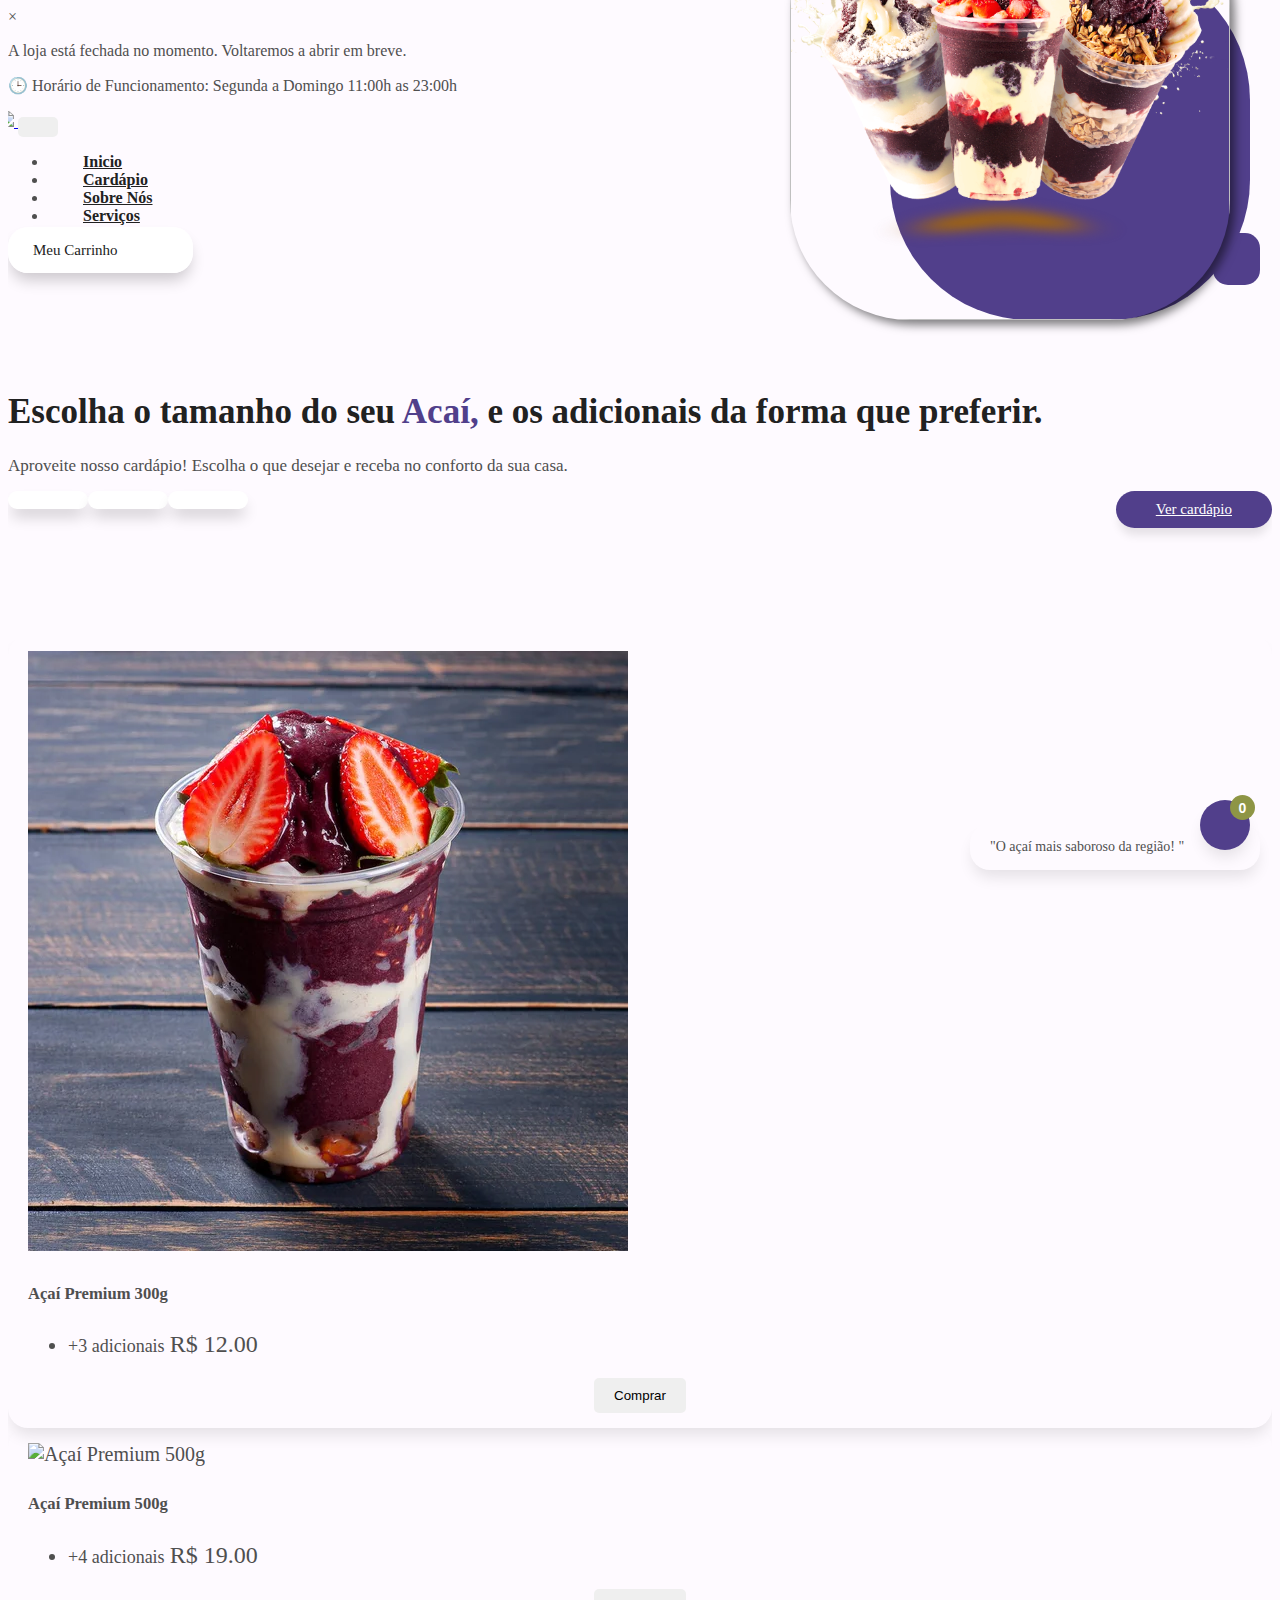
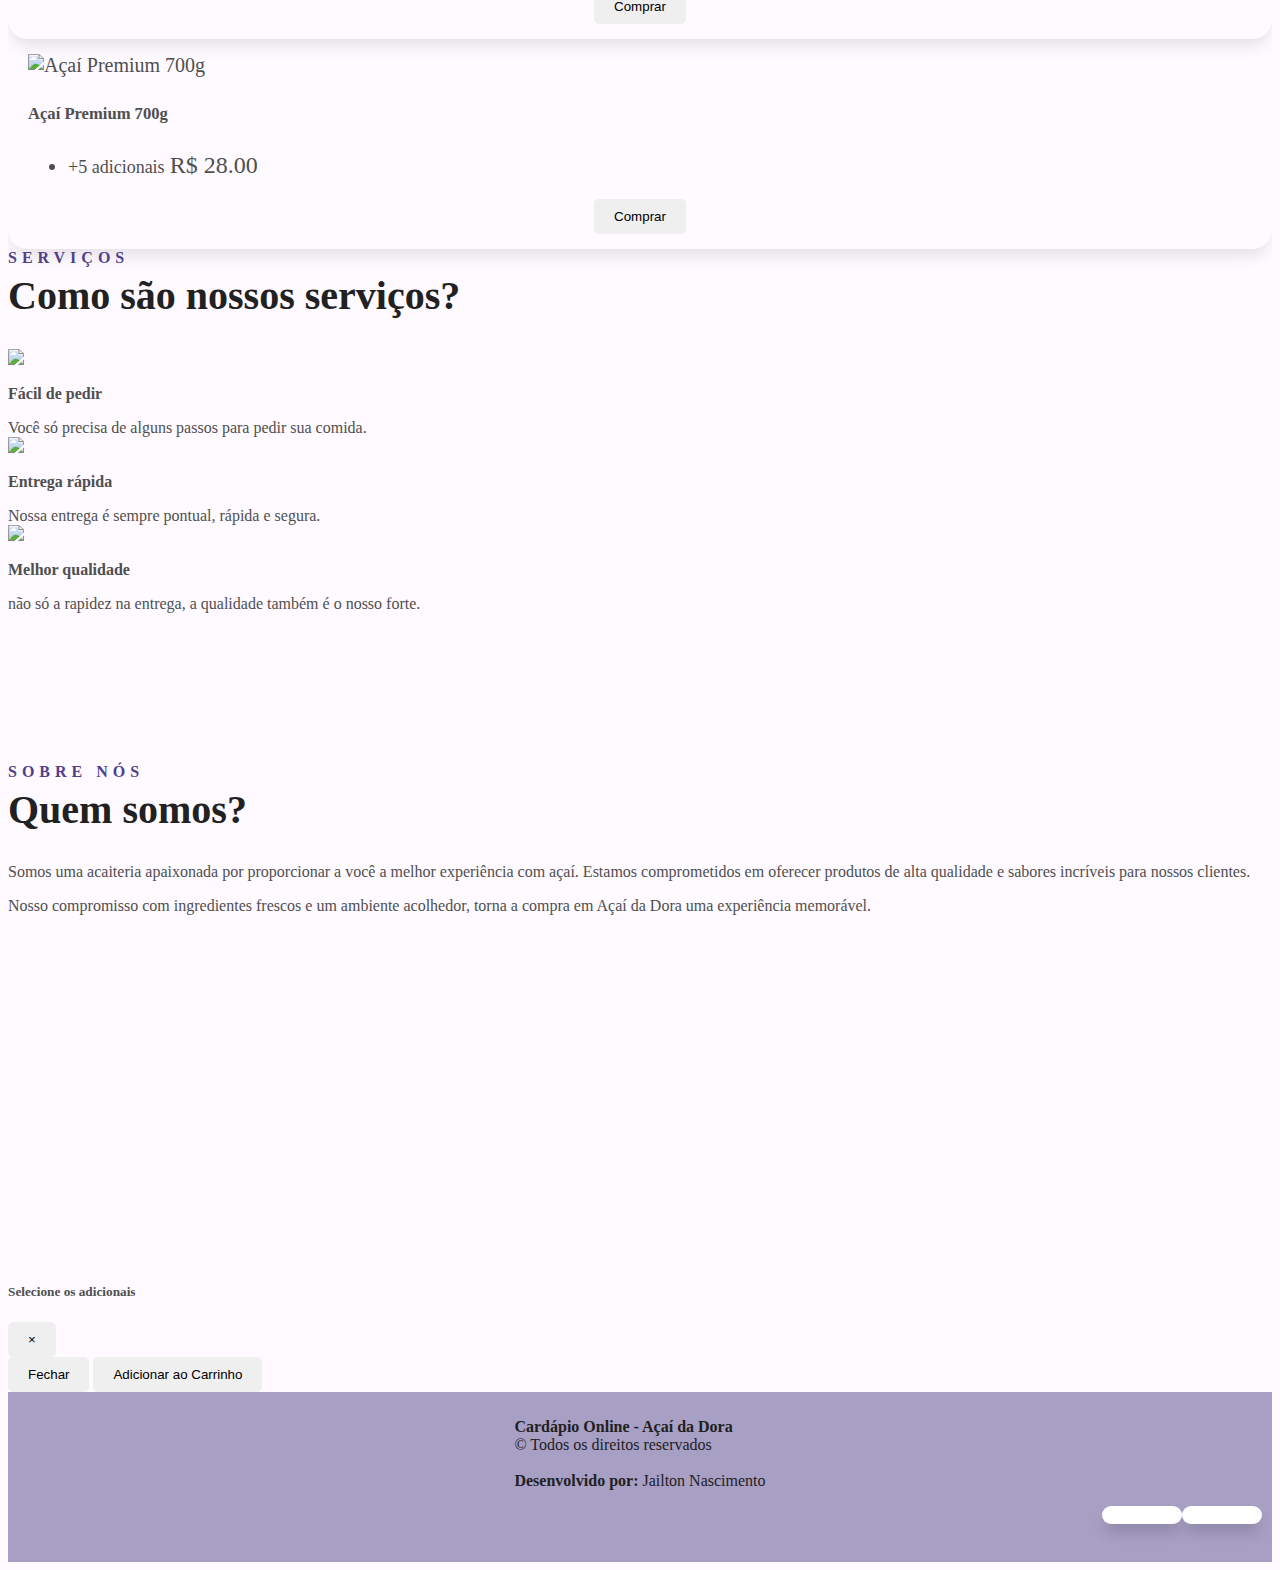
==== commit b807024a: "Update index.html" ====
--- a/index.html
+++ b/index.html
@@ -29,6 +29,18 @@
 
 </head>
 <body>
+
+  <!-- Modal para exibir o status da loja -->
+ 
+
+
+<div id="modalFuncionamento" class="loja-modal">
+  <div class="loja-modal-content">
+      <span class="loja-close" onclick="ocultarModal()">&times;</span>
+      <p>A loja está fechada no momento. Voltaremos a abrir em breve.</p>
+  </div>
+</div>
+
 
 
   <!--
@@ -51,25 +63,9 @@
 	-->
    
   <!-- Navbar -->
-  <!-- <nav class="navbar navbar-expand-lg navbar-light bg-light">
-    <a class="navbar-brand" href="#">Restaurante <span id="carrinhoCount" class="badge badge-pill badge-primary">0</span></a>
-    <button class="navbar-toggler" type="button" data-toggle="collapse" data-target="#navbarNav" aria-controls="navbarNav" aria-expanded="false" aria-label="Toggle navigation">
-      <span class="navbar-toggler-icon"></span>
-    </button>
-    <div class="collapse navbar-collapse" id="navbarNav">
-      <ul class="navbar-nav">
-        <li class="nav-item active">
-          <a class="nav-link" href="#inicio">Início</a>
-        </li>
-        <li class="nav-item">
-          <a class="nav-link" href="#sobre">Sobre</a>
-        </li>
-        <li class="nav-item">
-          <a class="nav-link" href="#cardapio">Cardápio</a>
-        </li>
-      </ul>
-    </div>
-  </nav> -->
+  <div class="custom-navbar">
+    <p>🕒 Horário de Funcionamento: Segunda a Domingo 11:00h as 23:00h</p>
+  </div>
 
   <!-- Conteúdo -->
   <div class="container mt-5">
@@ -78,7 +74,7 @@
         <div class="container">
             <nav class="navbar navbar-expand-lg pl-0 pr-0 col-one">
                 <a class="navbar-brand wow zoomIn" href="#">
-                    <img src="./img/logo.png" width="150" class="img-logo" href="#banner" />
+                    <img src="./img/logo.png" width="150" class="img-logo" href="index.html" />
                 </a>
                 <button class="navbar-toggler" type="button" data-toggle="collapse" data-target="#navbarNavDropdown">
                     <span class="navbar-toggler-icon">
@@ -89,7 +85,7 @@
                 <div class="collapse navbar-collapse" id="navbarNavDropdown">
                     <ul class="navbar-nav ml-auto mr-auto wow zoomIn">
                         
-                        <li class="nav-item"><a href="#banner" class="nav-link"><b>Inicio</b></a></li>
+                        <li class="nav-item"><a href="index.html" class="nav-link"><b>Inicio</b></a></li>
                         <li class="nav-item"><a href="#cardapio" class="nav-link"><b>Cardápio</b></a></li>
                         <li class="nav-item"><a href="#sobre" class="nav-link"><b>Sobre Nós</b></a></li>
                         <li class="nav-item"><a href="#servicos" class="nav-link"><b>Serviços</b></a></li>
@@ -361,10 +357,13 @@
   <script>
     // Adicionais
 var adicionais = [
+
+    'Creme De Ninho',
+    'Creme De Cupuaçu',	
     'Granola',
-    //'Morango',
+    'Morango',
     'Kiwi',
-    //'Banana',
+    'Banana',
     'Ameixa',
     'Cereja',
     'Castanha',
@@ -375,8 +374,6 @@
     'Leite Em Pó',
     'Ovomaltine Em Pó',
     'Leite Condensado',
-    'Creme De Ninho',
-    'Creme De Cupuaçu',	
     'Farinha Láctea',
     'Jujuba'
 ];
@@ -529,6 +526,7 @@
                     <select class="form-control" id="formaPagamentoModal">
                         <option value="Dinheiro">Dinheiro</option>
                         <option value="PIX">PIX</option>
+			                  <option value="Credito(Com Juros)">Credito(Com Juros)</option>
                     </select>
                 </div>
             </div>
@@ -564,13 +562,16 @@
         carrinhoModal.innerHTML += itemHTML;
     });
 
+    // Adiciona um evento de escuta ao elemento de seleção de forma de pagamento
+document.getElementById('formaPagamentoModal').addEventListener('change', function() {
+    // Chama a função calcularTotal() para recalcular o total com base na forma de pagamento selecionada
+    calcularTotal();
+});
+
     // Exibe o total do pedido na modal
     var totalPedidoElement = document.getElementById('totalPedido');
     totalPedidoElement.textContent = `Total: R$ ${totalPedido.toFixed(2)}`;
 }
-
-
-
 
 
     // Função para atualizar a contagem do carrinho
@@ -680,7 +681,10 @@
     var nomeCliente = document.getElementById('nomeClienteModal').value;
     var enderecoCliente = document.getElementById('enderecoClienteModal').value;
     var formaPagamento = document.getElementById('formaPagamentoModal').value;
-    
+
+    // Calcular o total do pedido com os juros
+    var totalPedidoComJuros = calcularTotal();
+
     var mensagem = 'Nome: ' + nomeCliente + '\n';
     mensagem += 'Endereço: ' + enderecoCliente + '\n';
     mensagem += 'Pagamento: ' + formaPagamento + '\n\n';
@@ -692,7 +696,7 @@
         mensagem += '_Valor: R$ ' + item.preco.toFixed(2) + '_\n\n';
     });
 
-    mensagem += 'Total do Pedido: R$ ' + calcularTotal() + '\n';
+    mensagem += 'Total do Pedido: R$ ' + totalPedidoComJuros.toFixed(2) + '\n';
 
     // URL do WhatsApp com a mensagem e o número de telefone
     var urlWhatsApp = 'https://api.whatsapp.com/send?phone=' + encodeURIComponent(contato) + '&text=' + encodeURIComponent(mensagem);
@@ -701,13 +705,29 @@
 }
 
 
+
+// Função para calcular o total do pedido e exibir na modal
 function calcularTotal() {
-    var total = 0;
-    carrinho.forEach(function(item) {
-        total += item.preco;
-    });
-    return total.toFixed(2); // Arredonda o total para duas casas decimais
-}
+    var totalPedido = 0; // Variável para calcular o total do pedido
+
+    // Adicionando os itens do carrinho na modal
+    carrinho.forEach(function(produto) {
+        totalPedido += produto.preco; // Adiciona o preço do item ao total do pedido
+    });
+
+    // Verifica se a forma de pagamento é Cartão de Crédito e aplica o acréscimo de 3% se for
+    var formaPagamento = document.getElementById('formaPagamentoModal').value;
+    if (formaPagamento === 'Credito(Com Juros)') {
+        totalPedido *= 1.03; // Acréscimo de 3% para pagamento com cartão de crédito
+    }
+
+    // Exibe o total do pedido na modal
+    var totalPedidoElement = document.getElementById('totalPedido');
+    totalPedidoElement.textContent = `Total: R$ ${totalPedido.toFixed(2)}`;
+
+    return totalPedido; // Retorna o total do pedido
+}
+
 
 
 function okEntendi() {
@@ -716,6 +736,28 @@
     // Exemplo de redirecionamento para a tela inicial do celular:
     // window.location.href = '/';
 }
+
+
+// Função para verificar se a loja está aberta ou fechada
+window.onload = function() {
+            var statusLojaSalvo = localStorage.getItem('statusLoja');
+            if (statusLojaSalvo === 'fechada') {
+                mostrarModal();
+            }
+        };
+
+        function mostrarModal() {
+            var modal = document.getElementById('modalFuncionamento');
+            modal.style.display = 'block';
+        }
+
+        function ocultarModal() {
+            var modal = document.getElementById('modalFuncionamento');
+            modal.style.display = 'none';
+        }
+
+
+
   </script>
 
   <!-- Scripts do Bootstrap e do jQuery -->
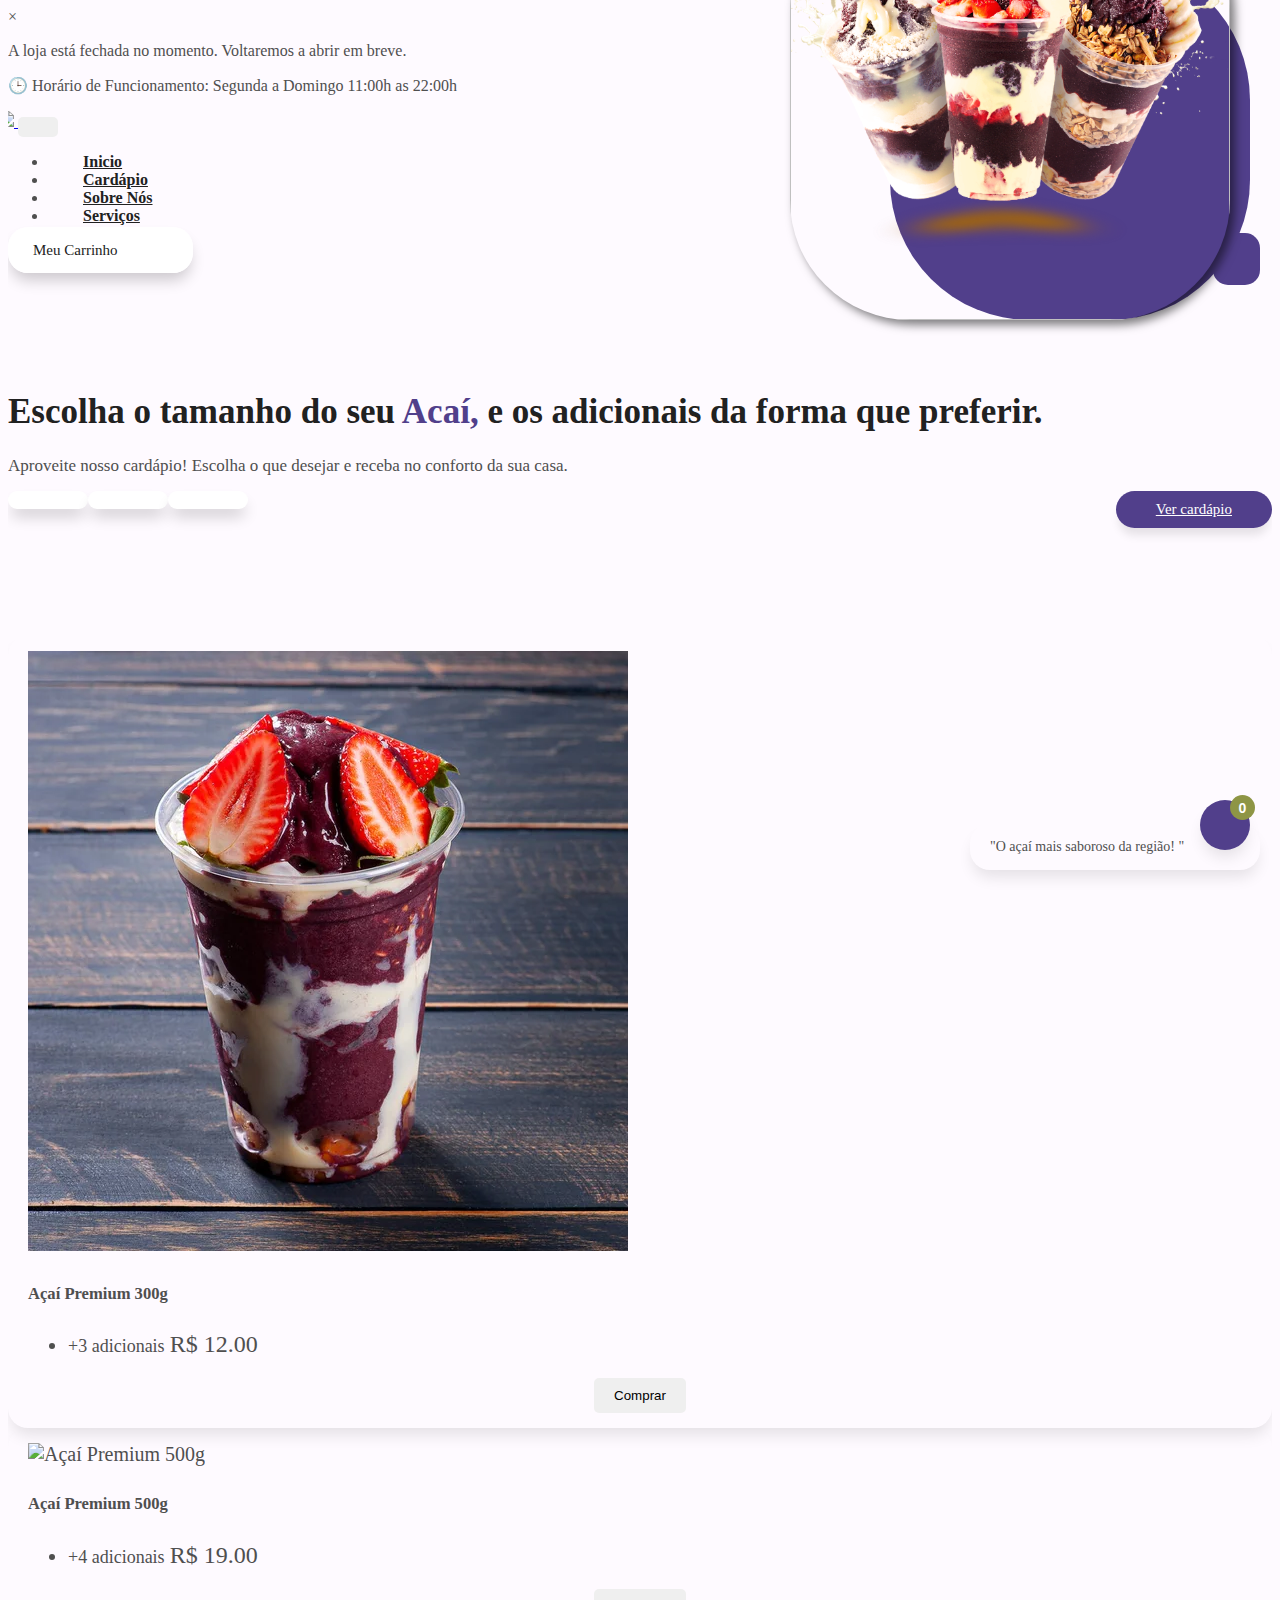
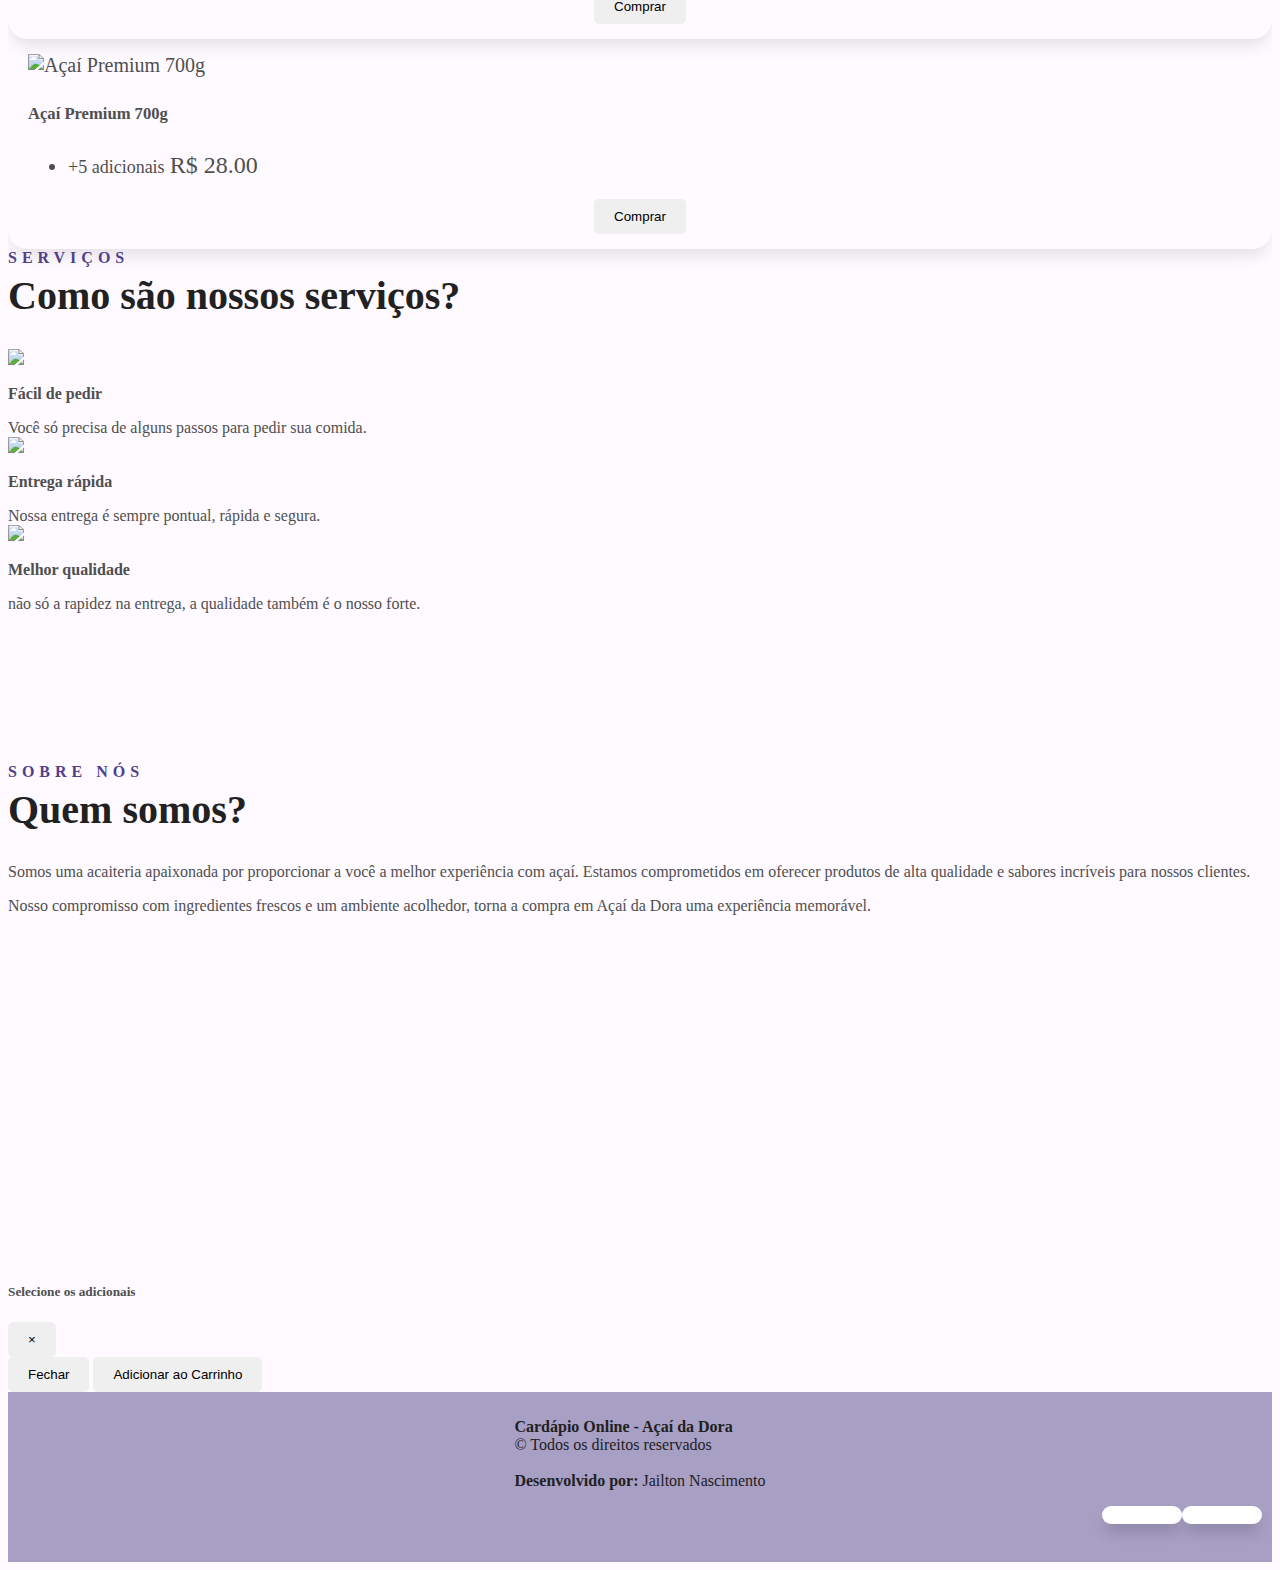
==== commit 97f1b98b: "Update index.html" ====
--- a/index.html
+++ b/index.html
@@ -64,7 +64,7 @@
    
   <!-- Navbar -->
   <div class="custom-navbar">
-    <p>🕒 Horário de Funcionamento: Segunda a Domingo 11:00h as 23:00h</p>
+    <p>🕒 Horário de Funcionamento: Segunda a Domingo 11:00h as 22:00h</p>
   </div>
 
   <!-- Conteúdo -->
